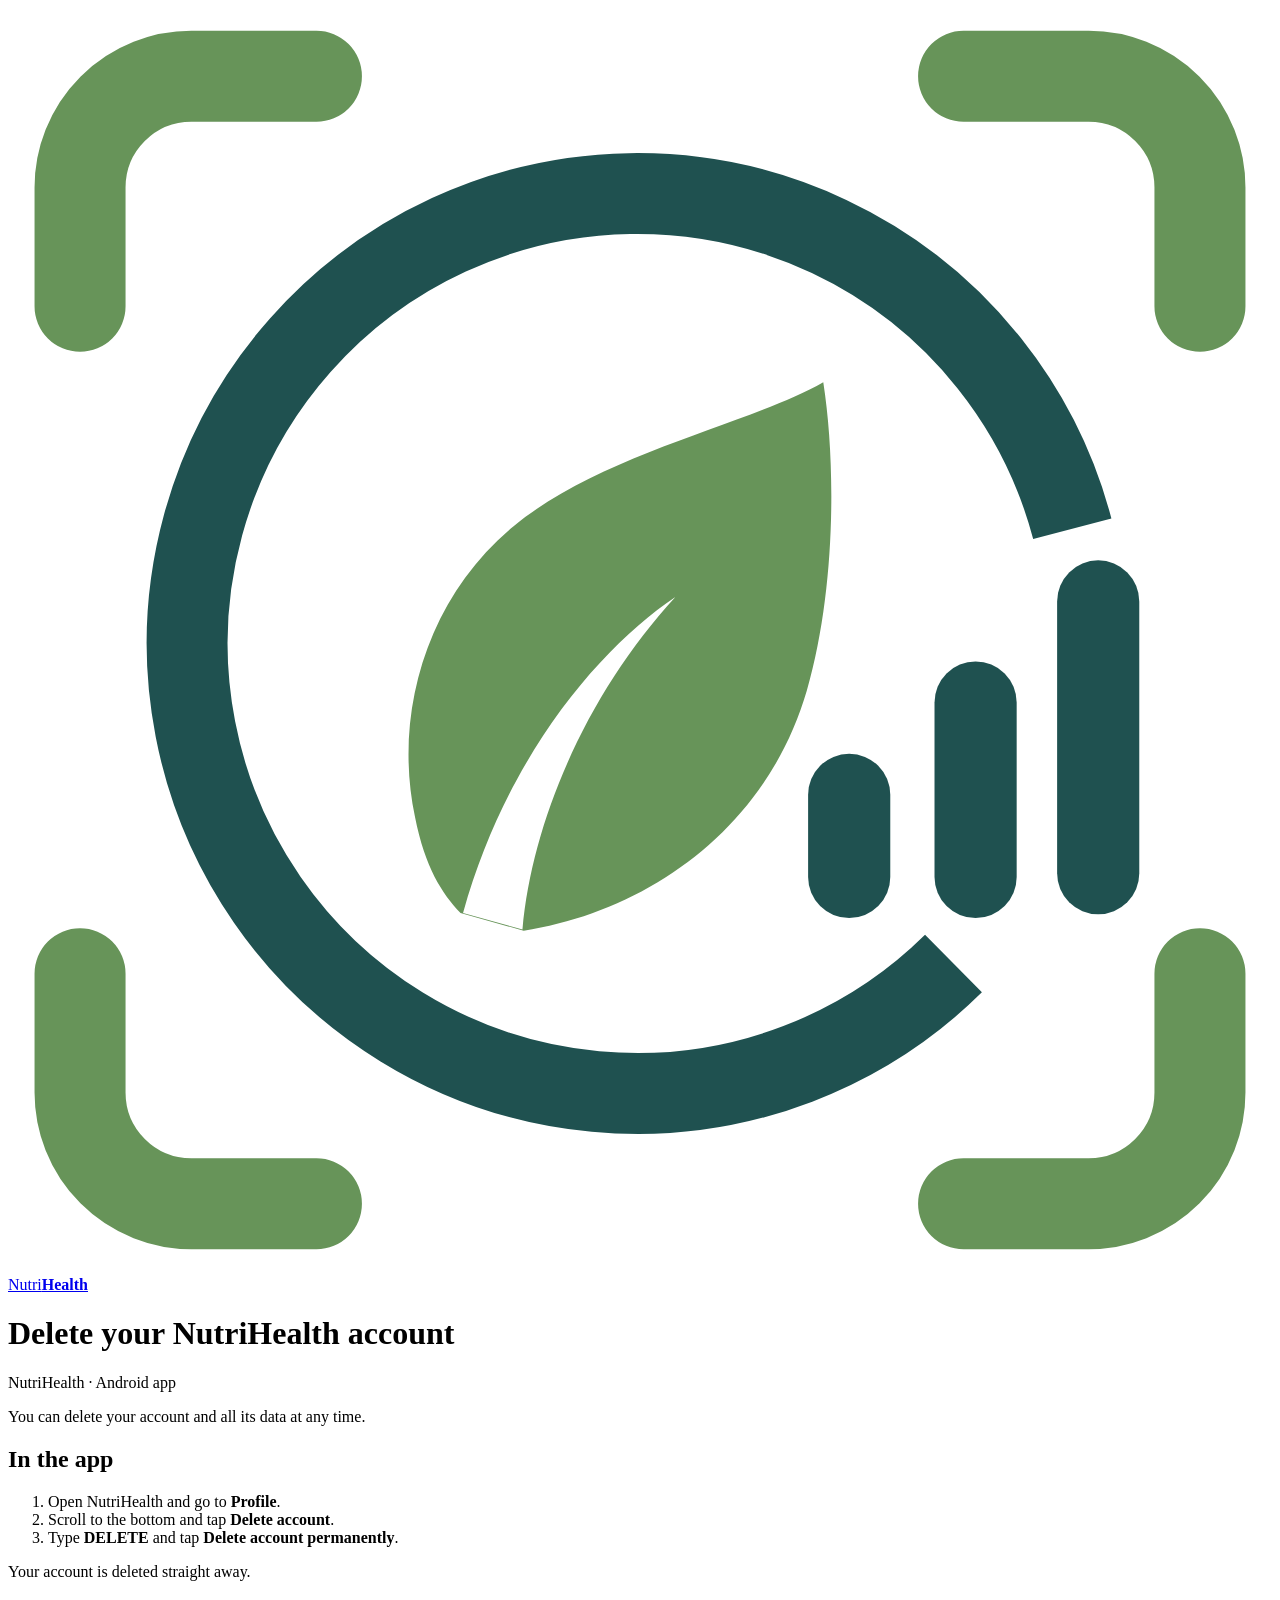
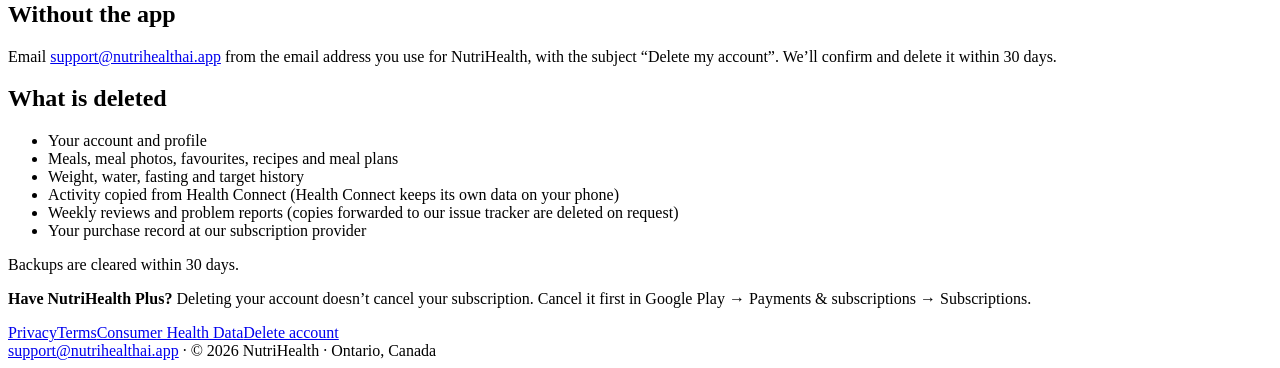
==== public/delete-account/index.html @ 2a3f08cf "feat: NutriHealth website with privacy, terms, health data and account deletion pages Co-Authored-By" ====
<!doctype html>
<html lang="en">
<head>
<meta charset="utf-8">
<meta name="viewport" content="width=device-width, initial-scale=1">
<title>Delete your account · NutriHealth</title>
<meta name="description" content="How to delete your NutriHealth account and data.">
<link rel="icon" href="/favicon.svg" type="image/svg+xml">
<link rel="preconnect" href="https://fonts.googleapis.com">
<link rel="stylesheet" href="https://fonts.googleapis.com/css2?family=Inter:wght@400;600;700;800&display=swap">
<link rel="stylesheet" href="/styles.css">
</head>
<body>
<header class="site"><div class="wrap">
<a class="brand" href="/"><svg viewBox="0 0 1000 1000" aria-hidden="true"><g fill="none" stroke="#679459" stroke-width="72" stroke-linecap="round"><path d="M57,236 V142 A88,88 0 0 1 145,54 H244"/><path d="M943,236 V142 A88,88 0 0 0 855,54 H756"/><path d="M57,764 V858 A88,88 0 0 0 145,946 H244"/><path d="M943,764 V858 A88,88 0 0 1 855,946 H756"/></g><path d="M748,756 A356,356 0 1 1 842,412" fill="none" stroke="#1F5150" stroke-width="64"/><g fill="#1F5150"><rect x="633" y="590" width="65" height="130" rx="32.5"/><rect x="733" y="517" width="65" height="203" rx="32.5"/><rect x="830" y="437" width="65" height="280" rx="32.5"/></g><path fill="#679459" fill-rule="evenodd" d="M645,296 C585,330 470,352 400,410 C330,468 305,560 322,640 C330,680 343,700 358,716 L408,730 C505,715 600,650 632,540 C655,460 655,360 645,296 Z M528,466 C470,505 395,590 360,716 L407,729 C415,640 460,540 528,466 Z"/></svg><span>Nutri<b>Health</b></span></a>
</div></header>
<main><div class="wrap">

<h1>Delete your NutriHealth account</h1>
<p class="meta">NutriHealth &middot; Android app</p>
<p class="lead">You can delete your account and all its data at any time.</p>

<h2>In the app</h2>
<ol class="steps">
<li>Open NutriHealth and go to <b>Profile</b>.</li>
<li>Scroll to the bottom and tap <b>Delete account</b>.</li>
<li>Type <b>DELETE</b> and tap <b>Delete account permanently</b>.</li>
</ol>
<p>Your account is deleted straight away.</p>

<h2>Without the app</h2>
<p>Email <a href="mailto:support@nutrihealthai.app?subject=Delete%20my%20NutriHealth%20account">support@nutrihealthai.app</a> from the email address you use for NutriHealth, with the subject &ldquo;Delete my account&rdquo;. We&rsquo;ll confirm and delete it within 30 days.</p>

<h2>What is deleted</h2>
<ul>
<li>Your account and profile</li>
<li>Meals, meal photos, favourites, recipes and meal plans</li>
<li>Weight, water, fasting and target history</li>
<li>Activity copied from Health Connect (Health Connect keeps its own data on your phone)</li>
<li>Weekly reviews and problem reports (copies forwarded to our issue tracker are deleted on request)</li>
<li>Your purchase record at our subscription provider</li>
</ul>
<p>Backups are cleared within 30 days.</p>

<p class="note"><b>Have NutriHealth Plus?</b> Deleting your account doesn&rsquo;t cancel your subscription. Cancel it first in Google Play &rarr; Payments &amp; subscriptions &rarr; Subscriptions.</p>

</div></main>
<footer class="site"><div class="wrap">
<nav class="legal" aria-label="Legal"><a href="/privacy/">Privacy</a><a href="/terms/">Terms</a><a href="/health-data/">Consumer Health Data</a><a href="/delete-account/" aria-current="page">Delete account</a></nav>
<span><a href="mailto:support@nutrihealthai.app">support@nutrihealthai.app</a> &middot; &copy; 2026 NutriHealth &middot; Ontario, Canada</span>
</div></footer>
</body>
</html>
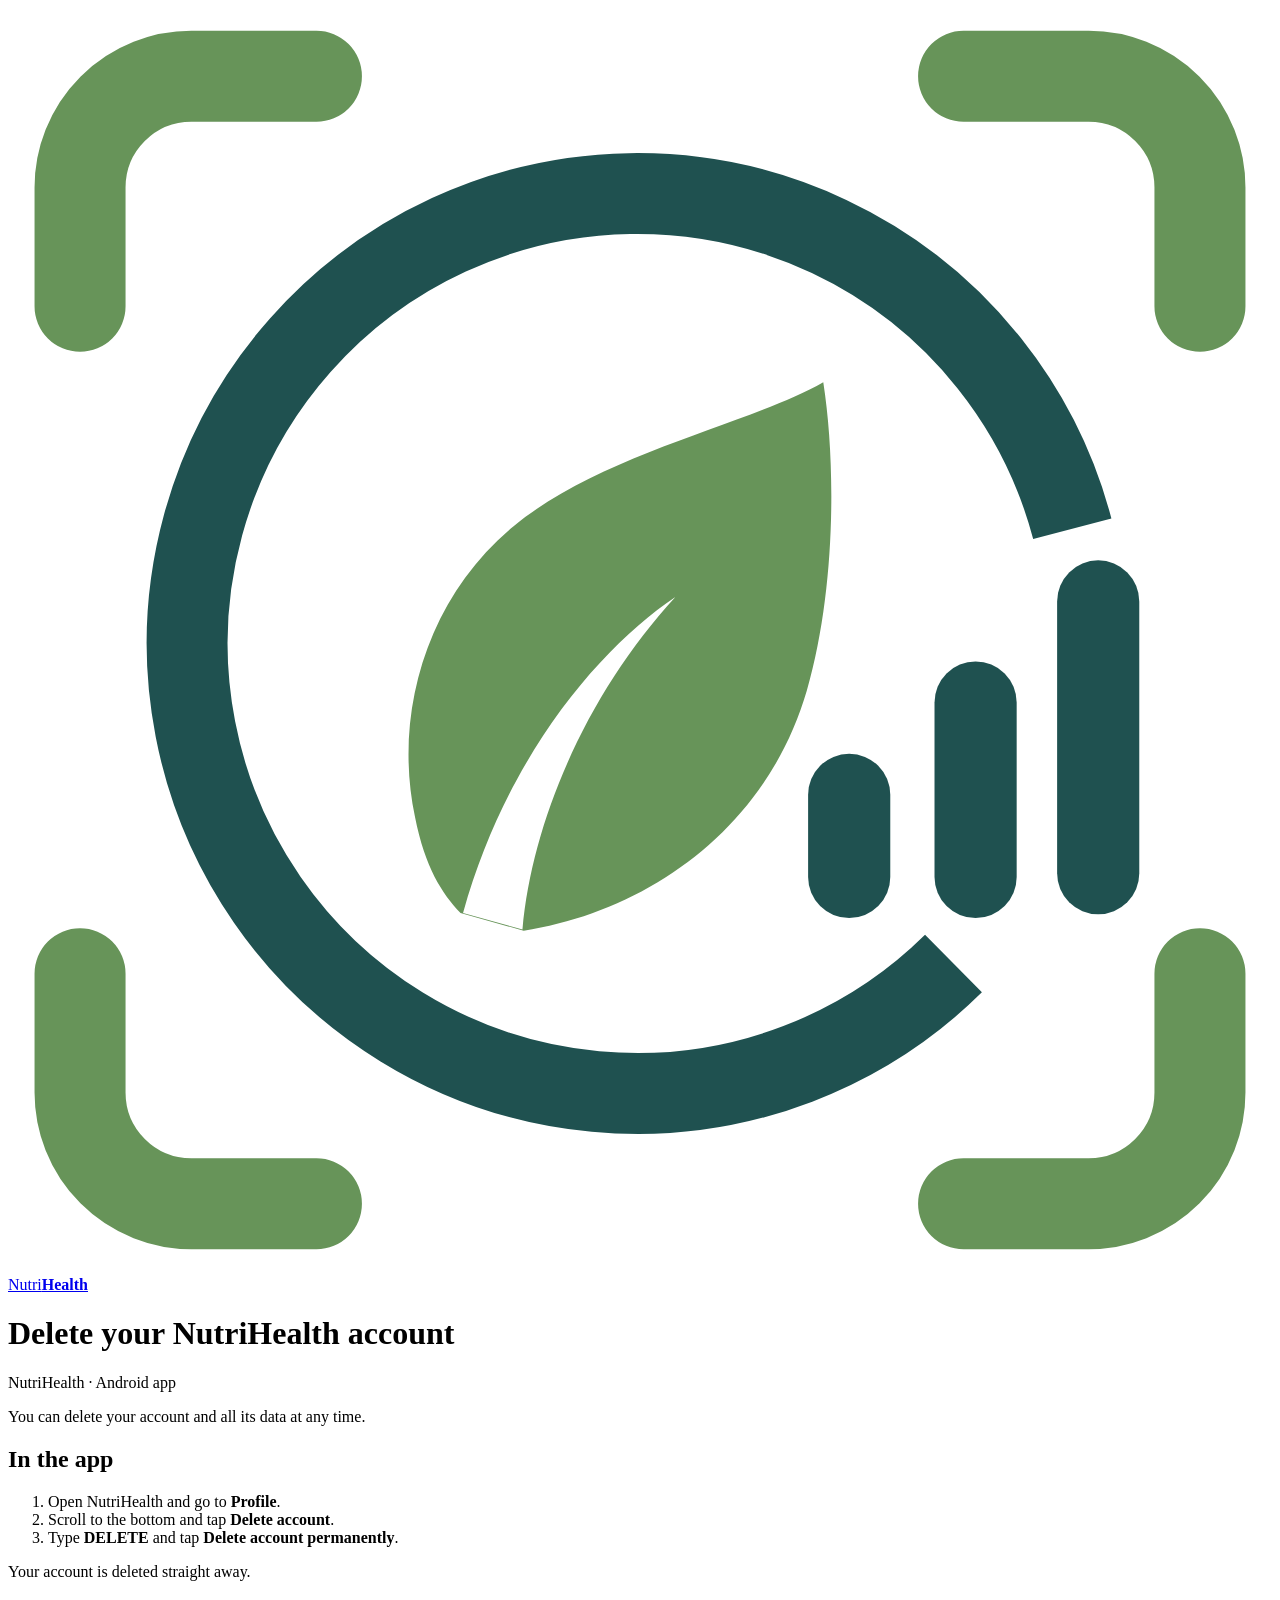
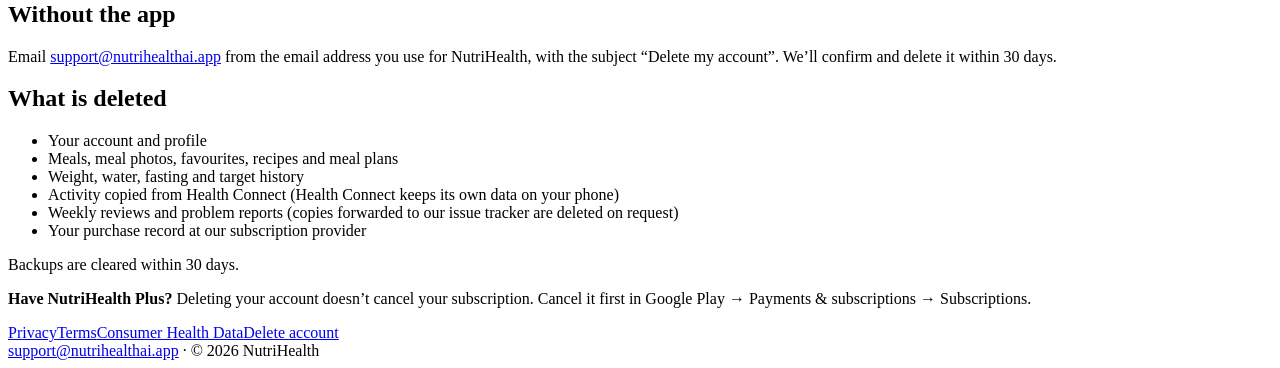
==== commit bc5676a1: "chore: drop the location from the footer Co-Authored-By: Claude Opus 5.5 <noreply@anthropic.com>" ====
--- a/public/delete-account/index.html
+++ b/public/delete-account/index.html
@@ -5,6 +5,7 @@
 <meta name="viewport" content="width=device-width, initial-scale=1">
 <title>Delete your account · NutriHealth</title>
 <meta name="description" content="How to delete your NutriHealth account and data.">
+<meta name="robots" content="noindex">
 <link rel="icon" href="/favicon.svg" type="image/svg+xml">
 <link rel="preconnect" href="https://fonts.googleapis.com">
 <link rel="stylesheet" href="https://fonts.googleapis.com/css2?family=Inter:wght@400;600;700;800&display=swap">
@@ -47,7 +48,7 @@
 </div></main>
 <footer class="site"><div class="wrap">
 <nav class="legal" aria-label="Legal"><a href="/privacy/">Privacy</a><a href="/terms/">Terms</a><a href="/health-data/">Consumer Health Data</a><a href="/delete-account/" aria-current="page">Delete account</a></nav>
-<span><a href="mailto:support@nutrihealthai.app">support@nutrihealthai.app</a> &middot; &copy; 2026 NutriHealth &middot; Ontario, Canada</span>
+<span><a href="mailto:support@nutrihealthai.app">support@nutrihealthai.app</a> &middot; &copy; 2026 NutriHealth</span>
 </div></footer>
 </body>
 </html>
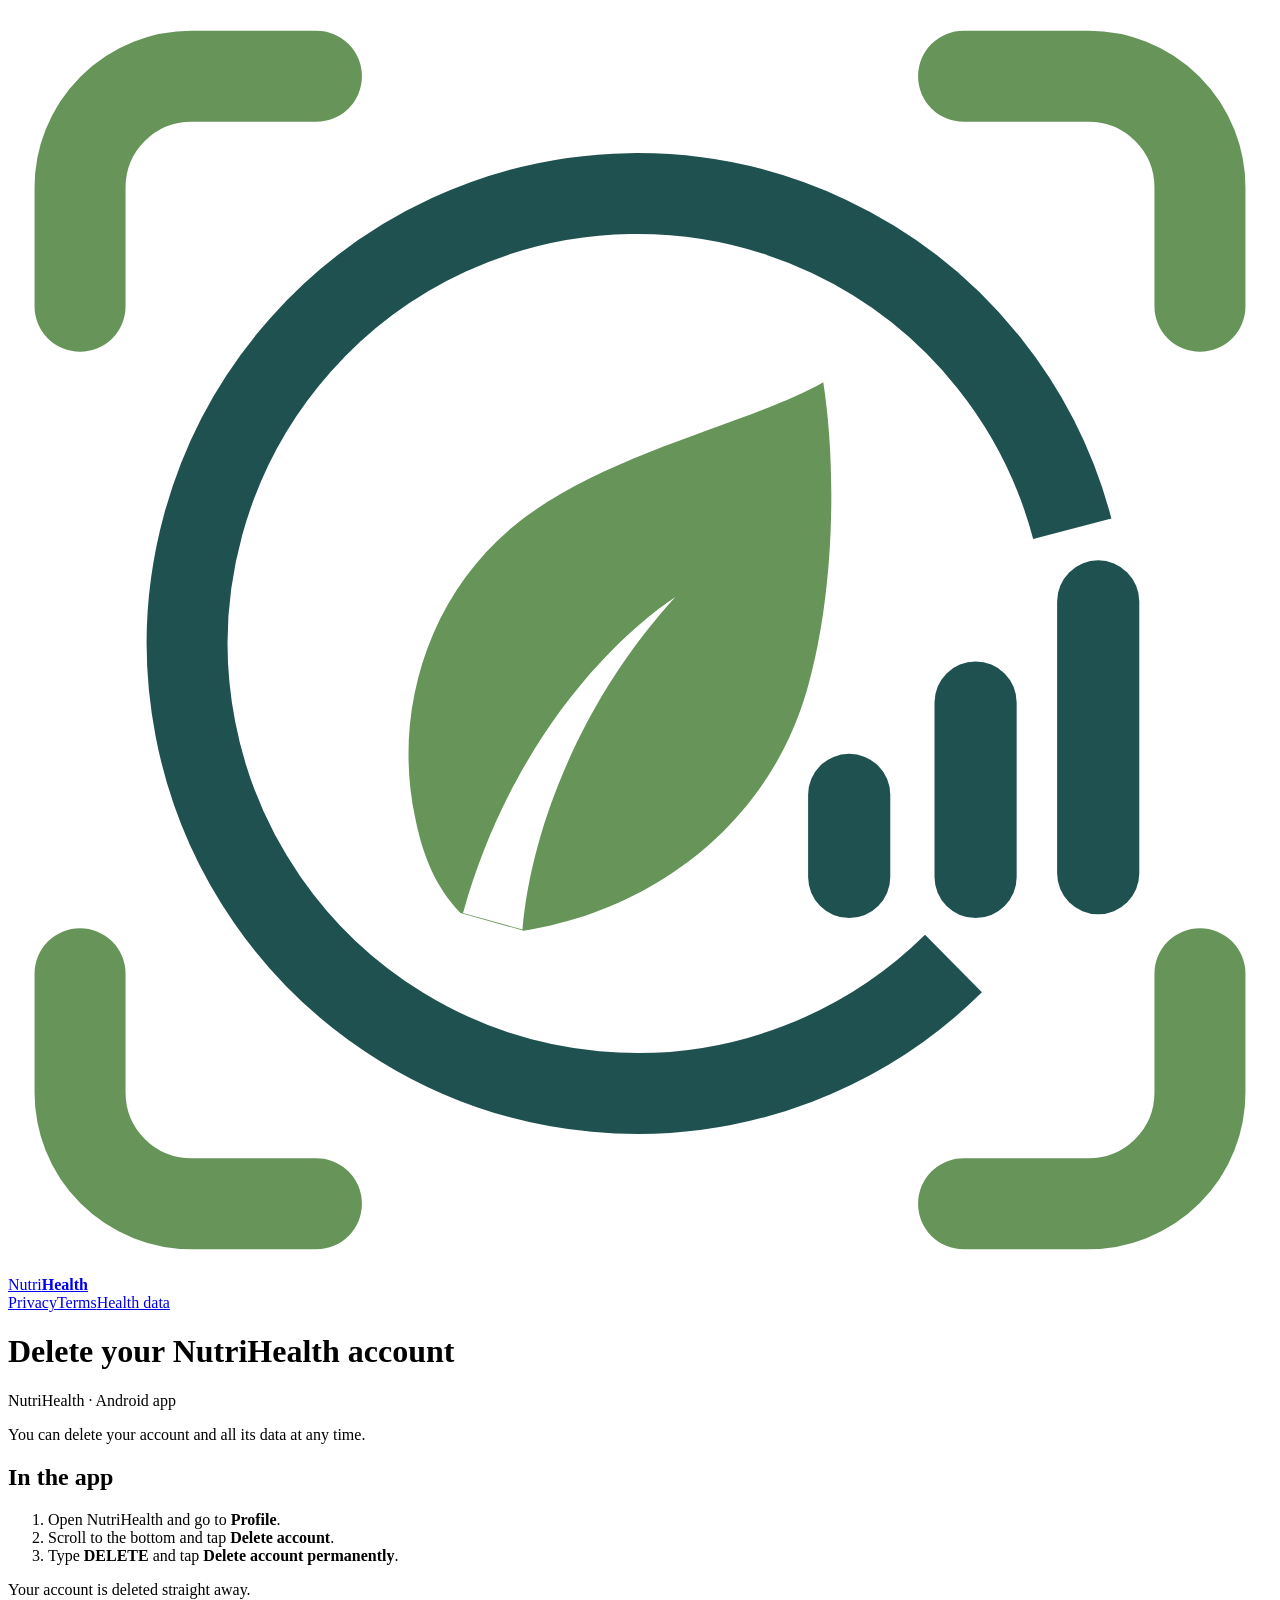
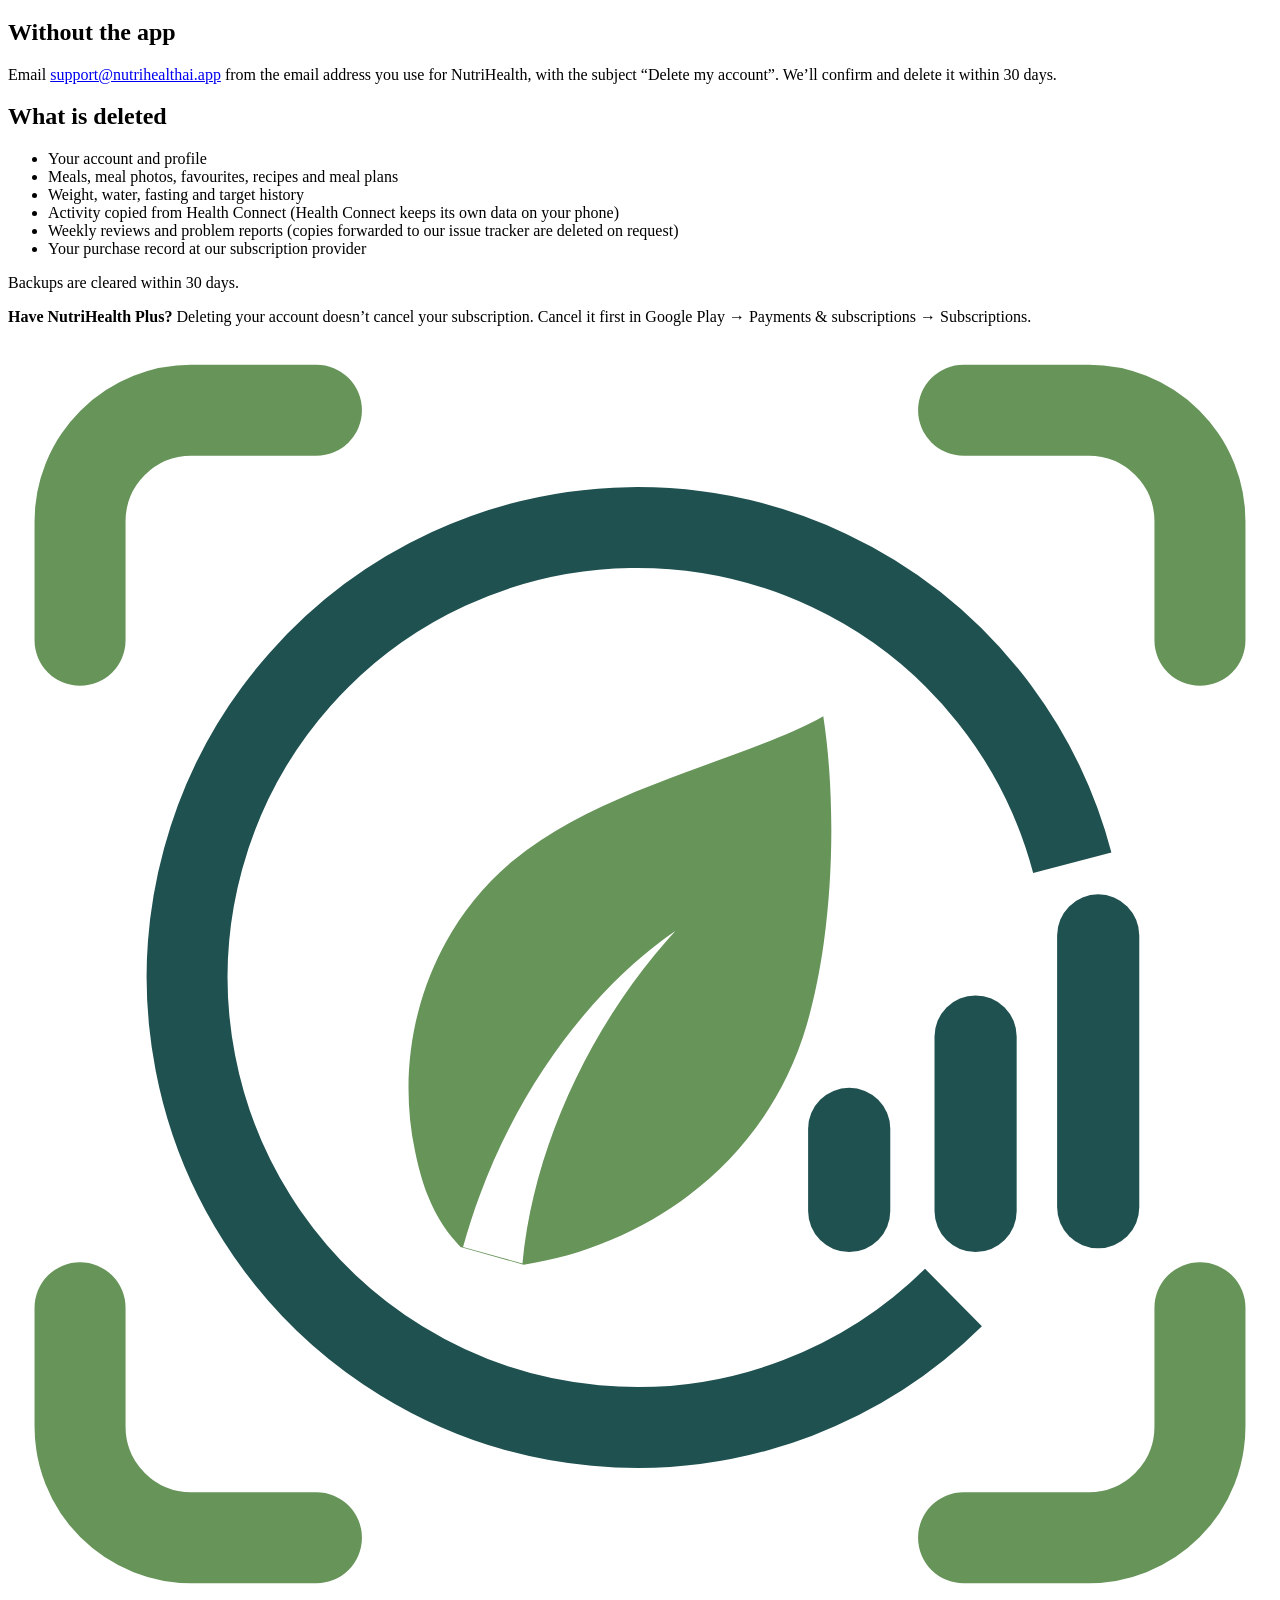
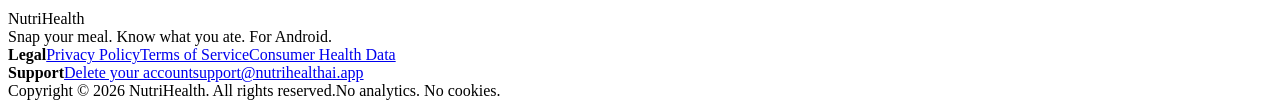
==== commit 4d775843: "feat(home): redesigned home page, header, footer and policy contents list Home page built from the a" ====
--- a/public/delete-account/index.html
+++ b/public/delete-account/index.html
@@ -8,12 +8,14 @@
 <meta name="robots" content="noindex">
 <link rel="icon" href="/favicon.svg" type="image/svg+xml">
 <link rel="preconnect" href="https://fonts.googleapis.com">
-<link rel="stylesheet" href="https://fonts.googleapis.com/css2?family=Inter:wght@400;600;700;800&display=swap">
+<link rel="stylesheet" href="https://fonts.googleapis.com/css2?family=Inter:wght@400;500;600;700;800&display=swap">
 <link rel="stylesheet" href="/styles.css">
+
 </head>
 <body>
-<header class="site"><div class="wrap">
+<header class="site"><div class="bar">
 <a class="brand" href="/"><svg viewBox="0 0 1000 1000" aria-hidden="true"><g fill="none" stroke="#679459" stroke-width="72" stroke-linecap="round"><path d="M57,236 V142 A88,88 0 0 1 145,54 H244"/><path d="M943,236 V142 A88,88 0 0 0 855,54 H756"/><path d="M57,764 V858 A88,88 0 0 0 145,946 H244"/><path d="M943,764 V858 A88,88 0 0 1 855,946 H756"/></g><path d="M748,756 A356,356 0 1 1 842,412" fill="none" stroke="#1F5150" stroke-width="64"/><g fill="#1F5150"><rect x="633" y="590" width="65" height="130" rx="32.5"/><rect x="733" y="517" width="65" height="203" rx="32.5"/><rect x="830" y="437" width="65" height="280" rx="32.5"/></g><path fill="#679459" fill-rule="evenodd" d="M645,296 C585,330 470,352 400,410 C330,468 305,560 322,640 C330,680 343,700 358,716 L408,730 C505,715 600,650 632,540 C655,460 655,360 645,296 Z M528,466 C470,505 395,590 360,716 L407,729 C415,640 460,540 528,466 Z"/></svg><span>Nutri<b>Health</b></span></a>
+<nav class="nav" aria-label="Main"><a href="/privacy/">Privacy</a><a href="/terms/">Terms</a><a href="/health-data/">Health data</a></nav>
 </div></header>
 <main><div class="wrap">
 
@@ -46,9 +48,14 @@
 <p class="note"><b>Have NutriHealth Plus?</b> Deleting your account doesn&rsquo;t cancel your subscription. Cancel it first in Google Play &rarr; Payments &amp; subscriptions &rarr; Subscriptions.</p>
 
 </div></main>
-<footer class="site"><div class="wrap">
-<nav class="legal" aria-label="Legal"><a href="/privacy/">Privacy</a><a href="/terms/">Terms</a><a href="/health-data/">Consumer Health Data</a><a href="/delete-account/" aria-current="page">Delete account</a></nav>
-<span><a href="mailto:support@nutrihealthai.app">support@nutrihealthai.app</a> &middot; &copy; 2026 NutriHealth</span>
+<footer class="site"><div class="fwrap">
+<div class="fgrid">
+<div><div class="fname"><svg viewBox="0 0 1000 1000" aria-hidden="true"><g fill="none" stroke="#679459" stroke-width="72" stroke-linecap="round"><path d="M57,236 V142 A88,88 0 0 1 145,54 H244"/><path d="M943,236 V142 A88,88 0 0 0 855,54 H756"/><path d="M57,764 V858 A88,88 0 0 0 145,946 H244"/><path d="M943,764 V858 A88,88 0 0 1 855,946 H756"/></g><path d="M748,756 A356,356 0 1 1 842,412" fill="none" stroke="#1F5150" stroke-width="64"/><g fill="#1F5150"><rect x="633" y="590" width="65" height="130" rx="32.5"/><rect x="733" y="517" width="65" height="203" rx="32.5"/><rect x="830" y="437" width="65" height="280" rx="32.5"/></g><path fill="#679459" fill-rule="evenodd" d="M645,296 C585,330 470,352 400,410 C330,468 305,560 322,640 C330,680 343,700 358,716 L408,730 C505,715 600,650 632,540 C655,460 655,360 645,296 Z M528,466 C470,505 395,590 360,716 L407,729 C415,640 460,540 528,466 Z"/></svg>NutriHealth</div><div>Snap your meal. Know what you ate. For Android.</div></div>
+<div><b>Legal</b><a href="/privacy/">Privacy Policy</a><a href="/terms/">Terms of Service</a><a href="/health-data/">Consumer Health Data</a></div>
+<div><b>Support</b><a href="/delete-account/" aria-current="page">Delete your account</a><a href="mailto:support@nutrihealthai.app">support@nutrihealthai.app</a></div>
+</div>
+<div class="fbase"><span>Copyright &copy; 2026 NutriHealth. All rights reserved.</span><span>No analytics. No cookies.</span></div>
 </div></footer>
+
 </body>
 </html>
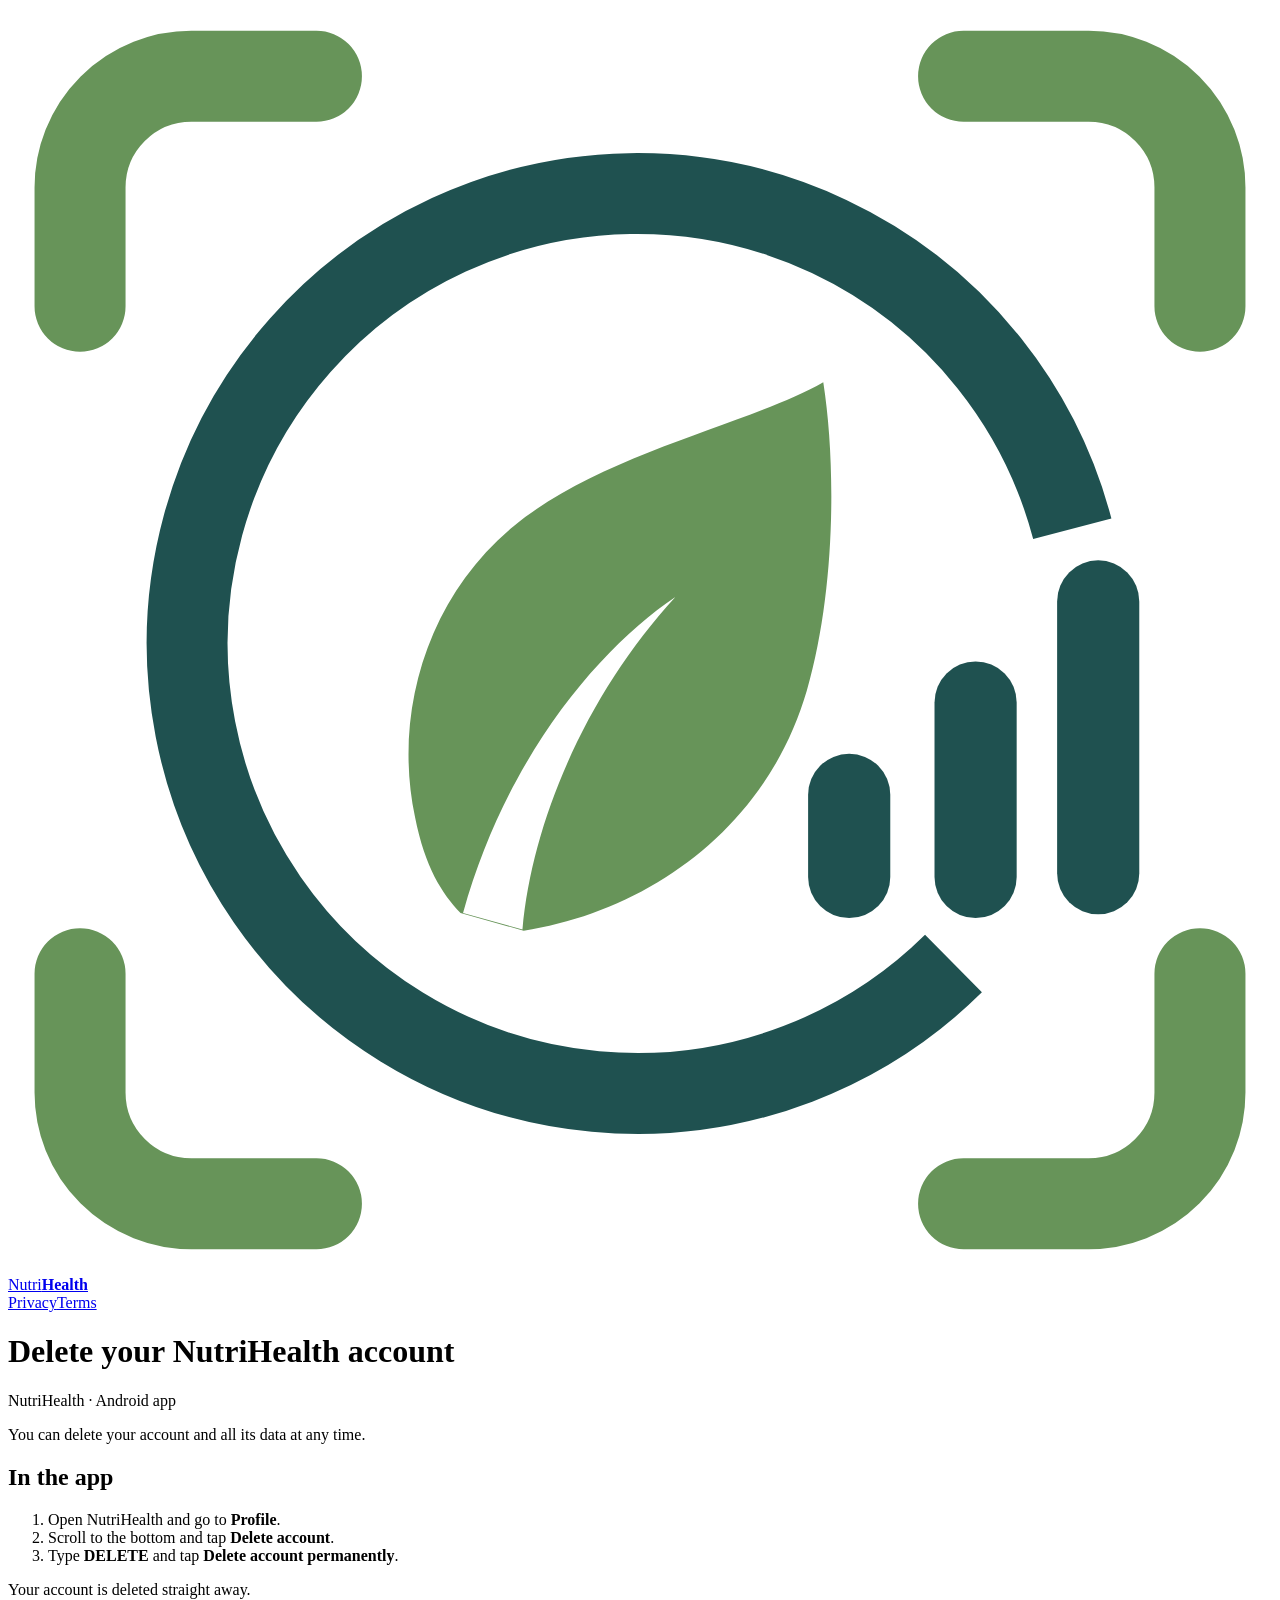
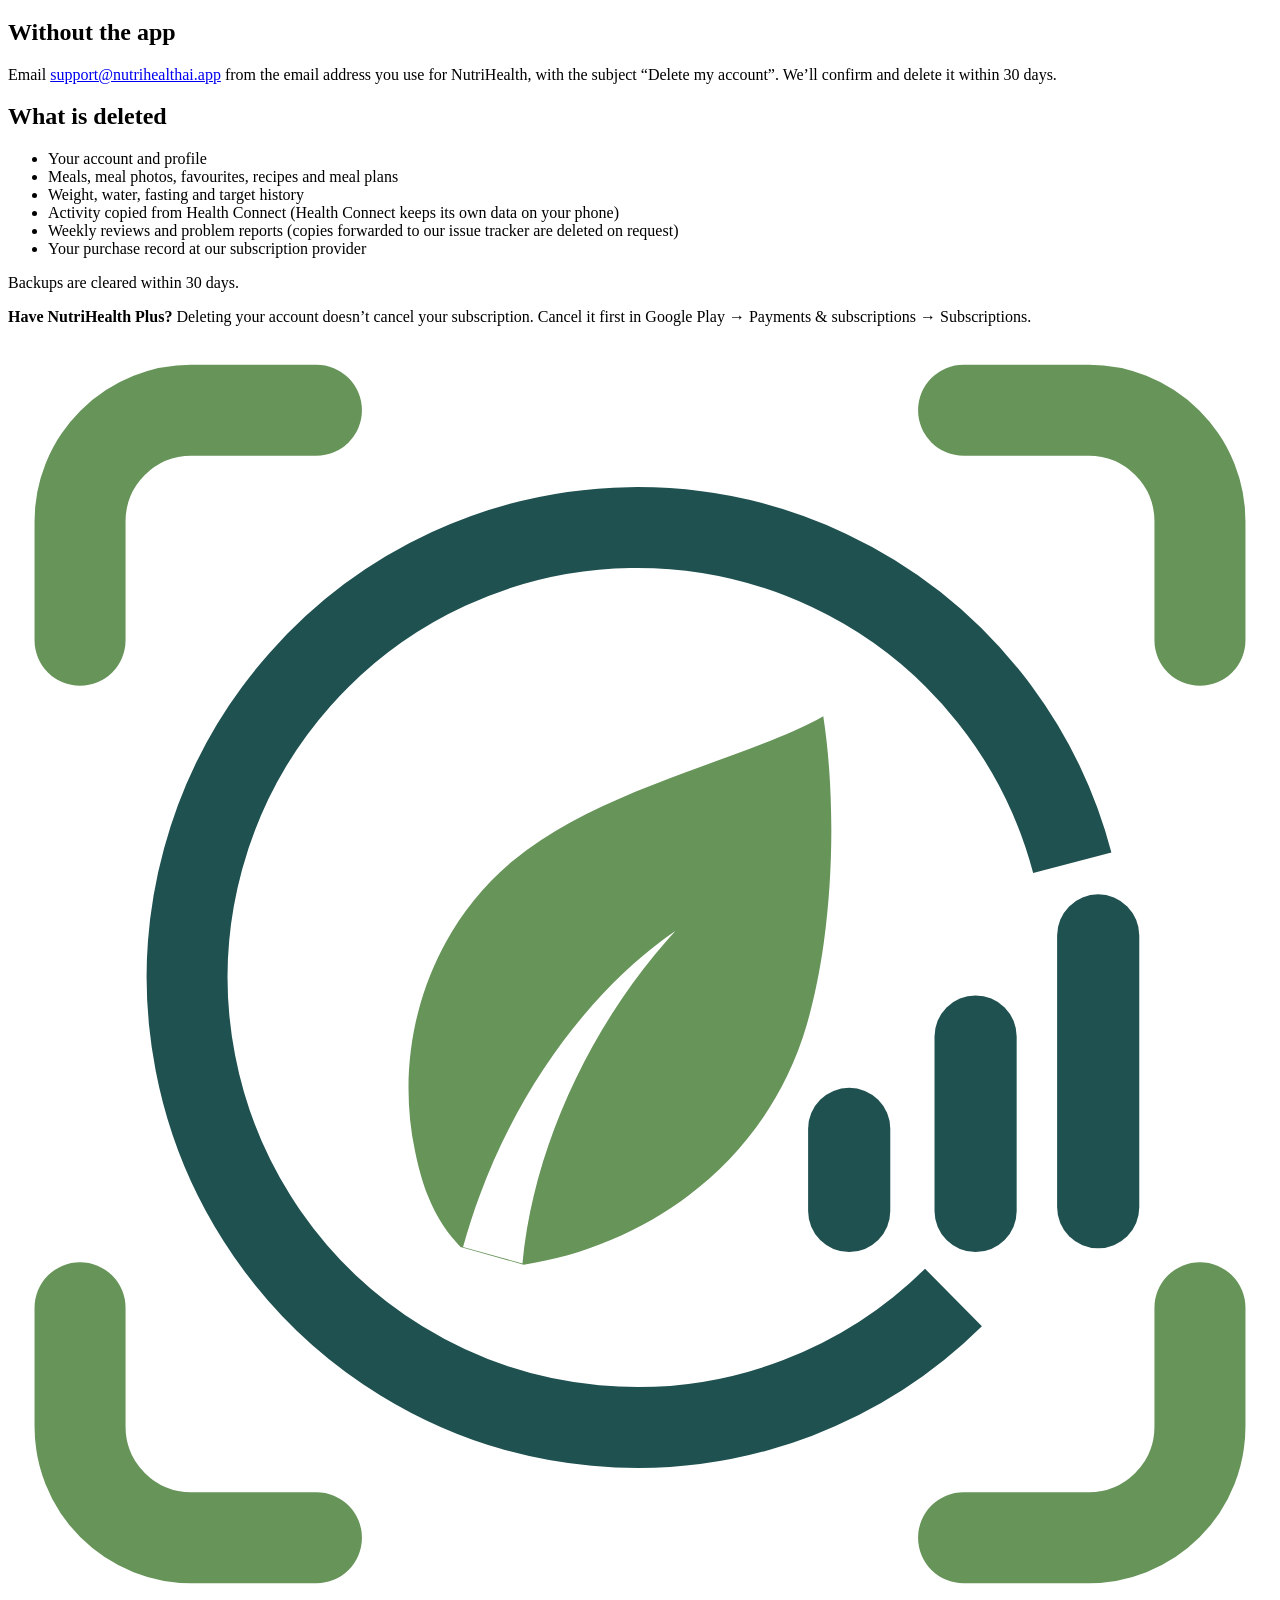
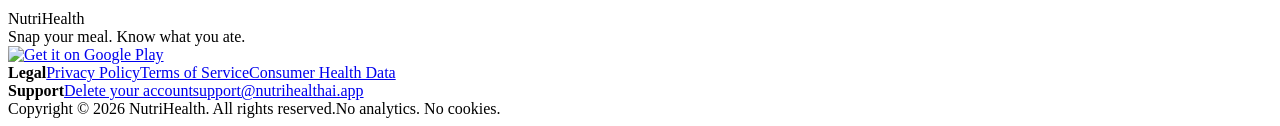
==== commit 15369709: "feat(home): approved round 2 design: smaller type, 1120px width, reordered sections - Content capped" ====
--- a/public/delete-account/index.html
+++ b/public/delete-account/index.html
@@ -15,7 +15,7 @@
 <body>
 <header class="site"><div class="bar">
 <a class="brand" href="/"><svg viewBox="0 0 1000 1000" aria-hidden="true"><g fill="none" stroke="#679459" stroke-width="72" stroke-linecap="round"><path d="M57,236 V142 A88,88 0 0 1 145,54 H244"/><path d="M943,236 V142 A88,88 0 0 0 855,54 H756"/><path d="M57,764 V858 A88,88 0 0 0 145,946 H244"/><path d="M943,764 V858 A88,88 0 0 1 855,946 H756"/></g><path d="M748,756 A356,356 0 1 1 842,412" fill="none" stroke="#1F5150" stroke-width="64"/><g fill="#1F5150"><rect x="633" y="590" width="65" height="130" rx="32.5"/><rect x="733" y="517" width="65" height="203" rx="32.5"/><rect x="830" y="437" width="65" height="280" rx="32.5"/></g><path fill="#679459" fill-rule="evenodd" d="M645,296 C585,330 470,352 400,410 C330,468 305,560 322,640 C330,680 343,700 358,716 L408,730 C505,715 600,650 632,540 C655,460 655,360 645,296 Z M528,466 C470,505 395,590 360,716 L407,729 C415,640 460,540 528,466 Z"/></svg><span>Nutri<b>Health</b></span></a>
-<nav class="nav" aria-label="Main"><a href="/privacy/">Privacy</a><a href="/terms/">Terms</a><a href="/health-data/">Health data</a></nav>
+<nav class="nav" aria-label="Main"><a href="/privacy/">Privacy</a><a href="/terms/">Terms</a></nav>
 </div></header>
 <main><div class="wrap">
 
@@ -50,7 +50,7 @@
 </div></main>
 <footer class="site"><div class="fwrap">
 <div class="fgrid">
-<div><div class="fname"><svg viewBox="0 0 1000 1000" aria-hidden="true"><g fill="none" stroke="#679459" stroke-width="72" stroke-linecap="round"><path d="M57,236 V142 A88,88 0 0 1 145,54 H244"/><path d="M943,236 V142 A88,88 0 0 0 855,54 H756"/><path d="M57,764 V858 A88,88 0 0 0 145,946 H244"/><path d="M943,764 V858 A88,88 0 0 1 855,946 H756"/></g><path d="M748,756 A356,356 0 1 1 842,412" fill="none" stroke="#1F5150" stroke-width="64"/><g fill="#1F5150"><rect x="633" y="590" width="65" height="130" rx="32.5"/><rect x="733" y="517" width="65" height="203" rx="32.5"/><rect x="830" y="437" width="65" height="280" rx="32.5"/></g><path fill="#679459" fill-rule="evenodd" d="M645,296 C585,330 470,352 400,410 C330,468 305,560 322,640 C330,680 343,700 358,716 L408,730 C505,715 600,650 632,540 C655,460 655,360 645,296 Z M528,466 C470,505 395,590 360,716 L407,729 C415,640 460,540 528,466 Z"/></svg>NutriHealth</div><div>Snap your meal. Know what you ate. For Android.</div></div>
+<div><div class="fname"><svg viewBox="0 0 1000 1000" aria-hidden="true"><g fill="none" stroke="#679459" stroke-width="72" stroke-linecap="round"><path d="M57,236 V142 A88,88 0 0 1 145,54 H244"/><path d="M943,236 V142 A88,88 0 0 0 855,54 H756"/><path d="M57,764 V858 A88,88 0 0 0 145,946 H244"/><path d="M943,764 V858 A88,88 0 0 1 855,946 H756"/></g><path d="M748,756 A356,356 0 1 1 842,412" fill="none" stroke="#1F5150" stroke-width="64"/><g fill="#1F5150"><rect x="633" y="590" width="65" height="130" rx="32.5"/><rect x="733" y="517" width="65" height="203" rx="32.5"/><rect x="830" y="437" width="65" height="280" rx="32.5"/></g><path fill="#679459" fill-rule="evenodd" d="M645,296 C585,330 470,352 400,410 C330,468 305,560 322,640 C330,680 343,700 358,716 L408,730 C505,715 600,650 632,540 C655,460 655,360 645,296 Z M528,466 C470,505 395,590 360,716 L407,729 C415,640 460,540 528,466 Z"/></svg>NutriHealth</div><div>Snap your meal. Know what you ate.</div><a class="fbadge" href="https://play.google.com/store/apps/details?id=com.nutrihealth.app"><img src="/img/google-play-badge.png" alt="Get it on Google Play" width="564" height="168"></a></div>
 <div><b>Legal</b><a href="/privacy/">Privacy Policy</a><a href="/terms/">Terms of Service</a><a href="/health-data/">Consumer Health Data</a></div>
 <div><b>Support</b><a href="/delete-account/" aria-current="page">Delete your account</a><a href="mailto:support@nutrihealthai.app">support@nutrihealthai.app</a></div>
 </div>
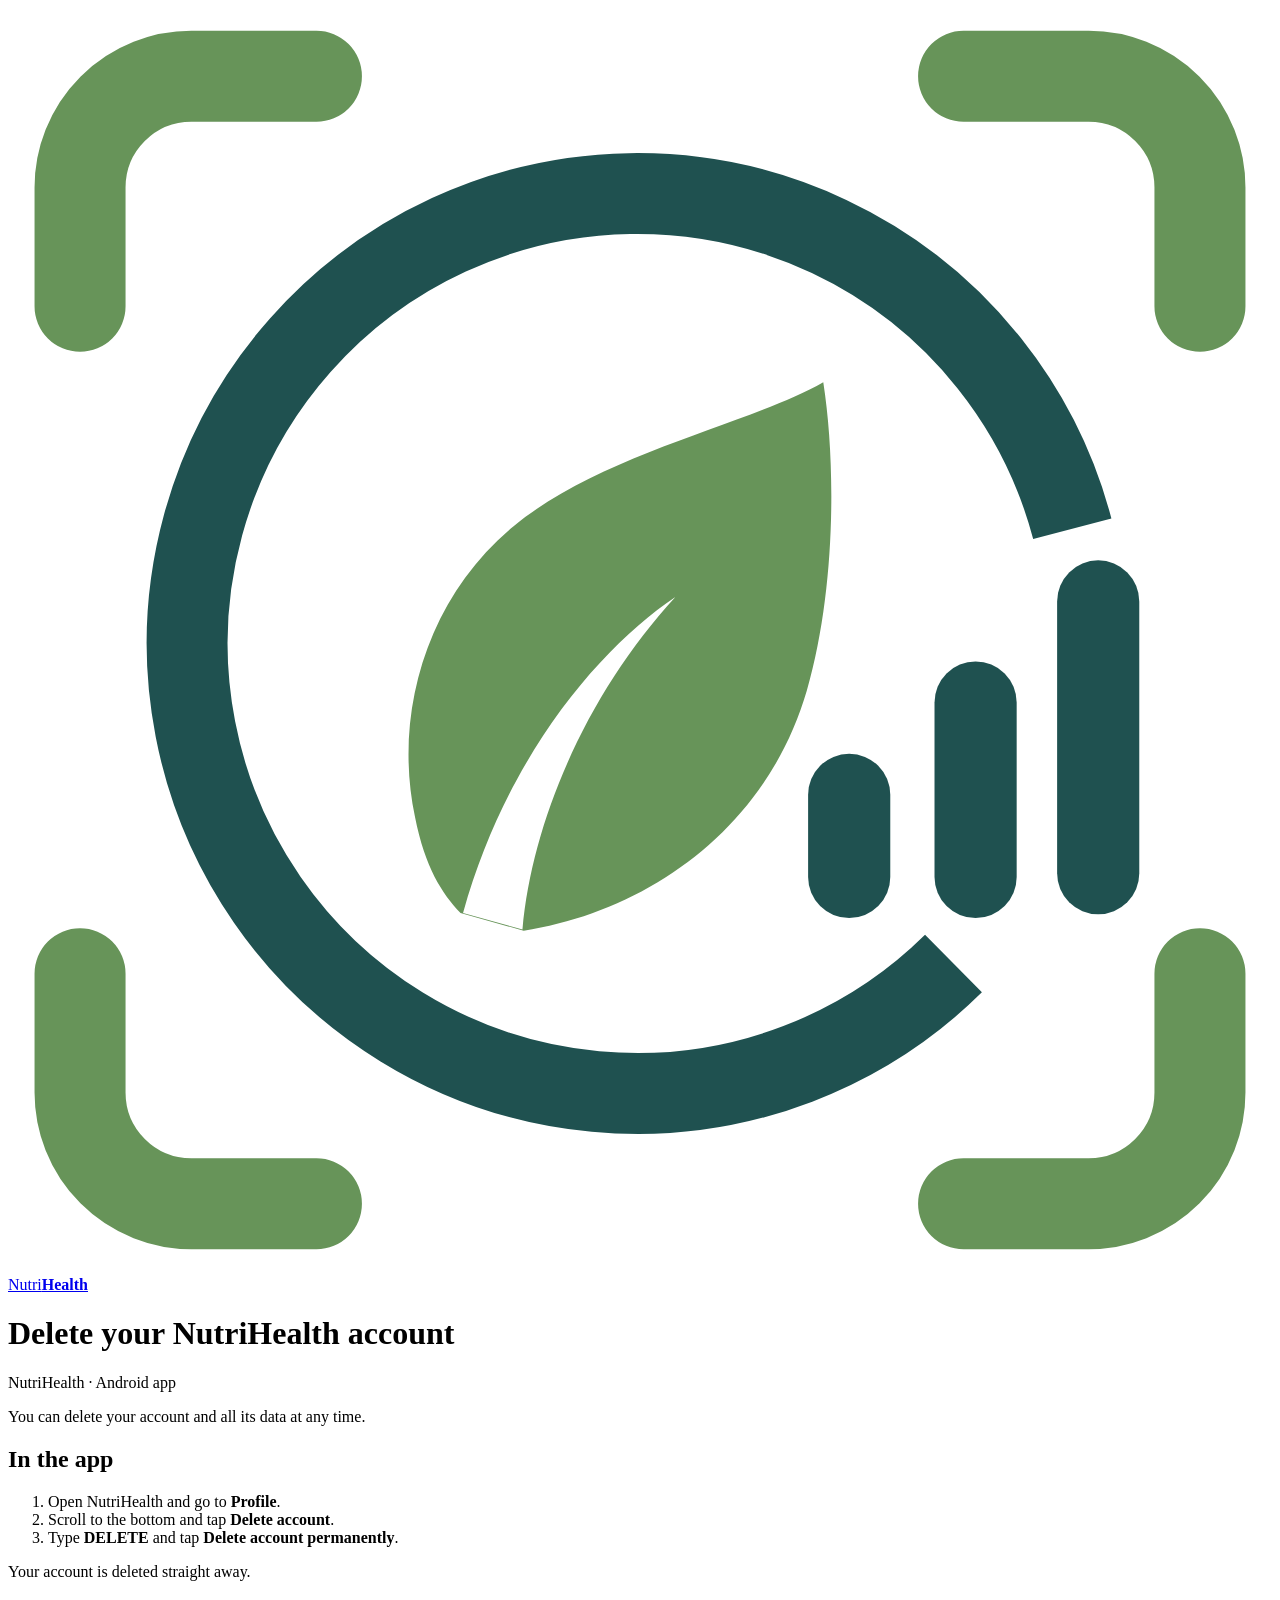
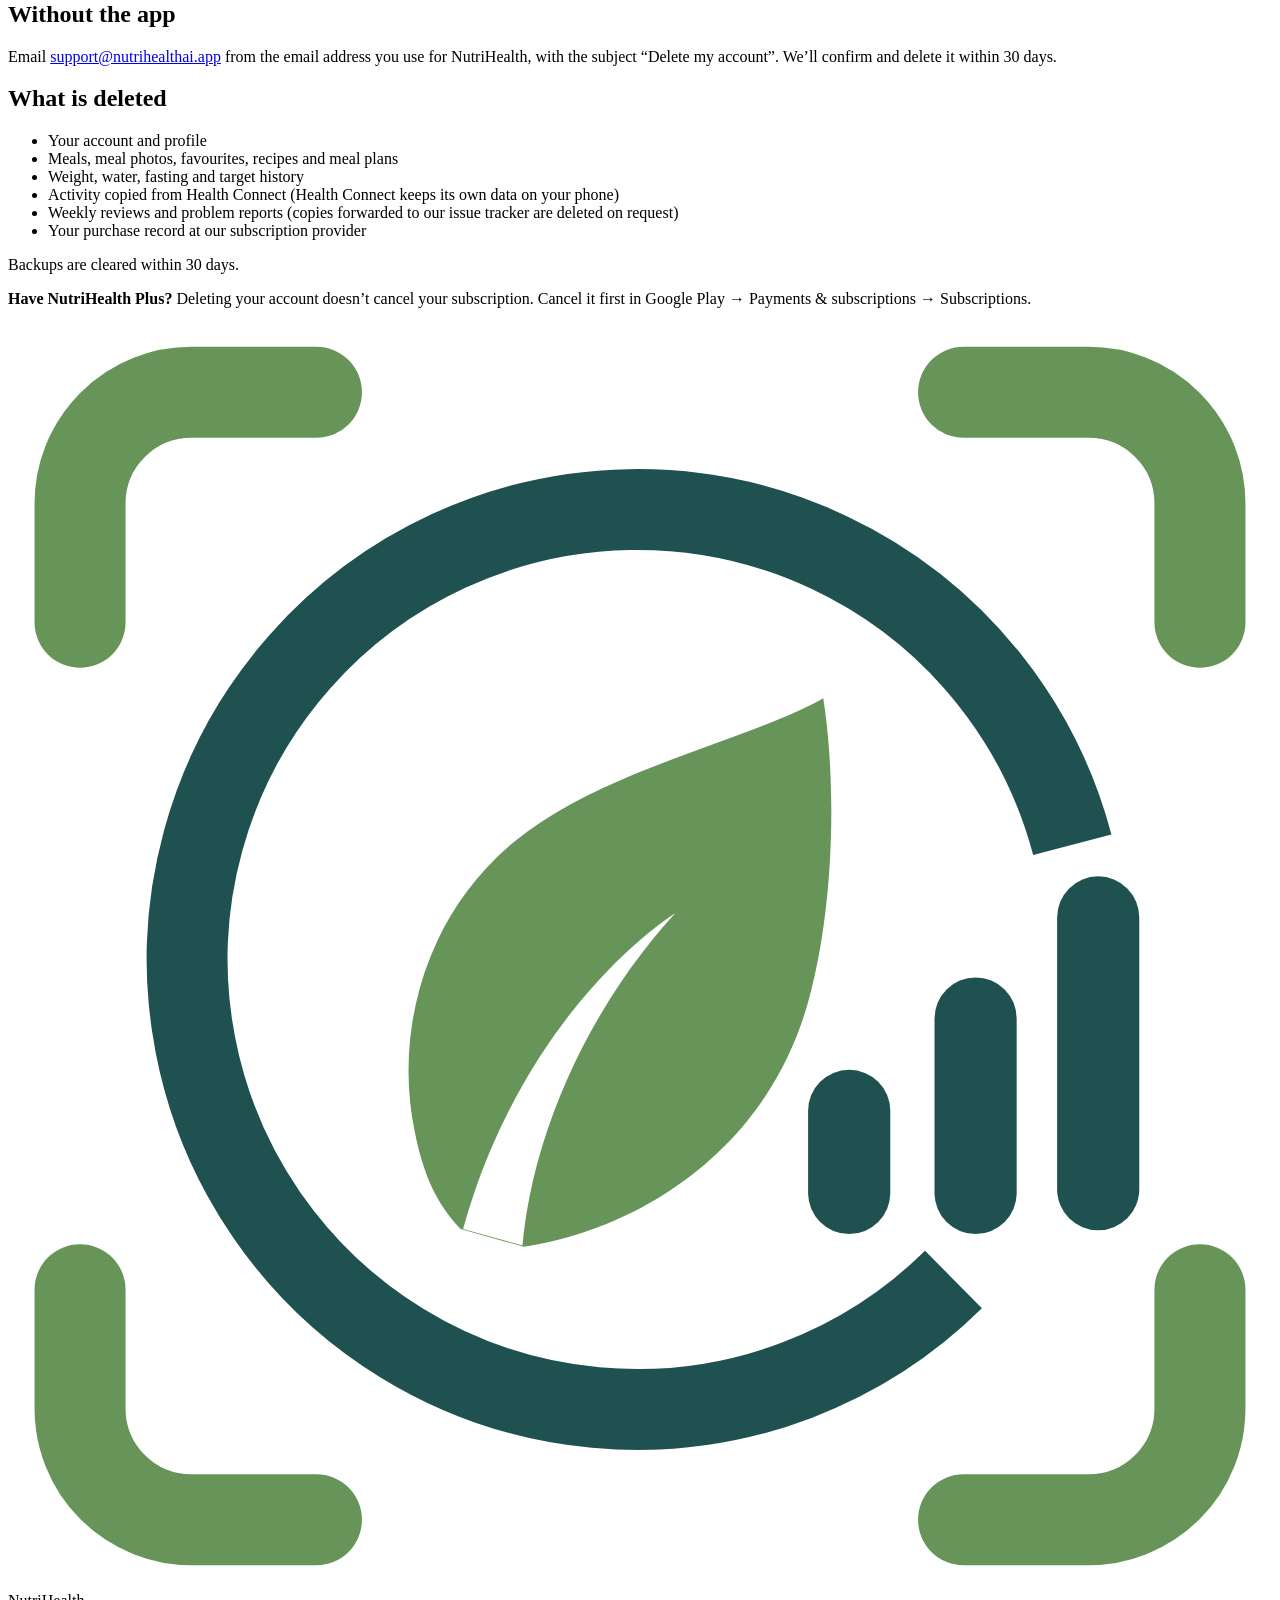
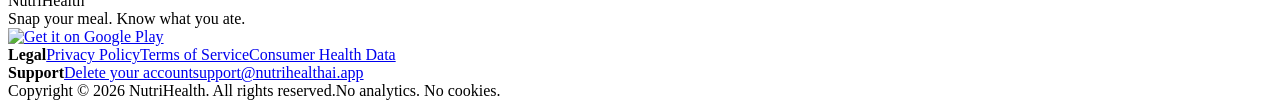
==== commit 9d96211c: "feat(header): top bar is the logo only (Get the app on Home), page-coloured Privacy and Terms leave " ====
--- a/public/delete-account/index.html
+++ b/public/delete-account/index.html
@@ -13,9 +13,9 @@
 
 </head>
 <body>
-<header class="site"><div class="bar">
+<header class="site"><div class="hbar">
 <a class="brand" href="/"><svg viewBox="0 0 1000 1000" aria-hidden="true"><g fill="none" stroke="#679459" stroke-width="72" stroke-linecap="round"><path d="M57,236 V142 A88,88 0 0 1 145,54 H244"/><path d="M943,236 V142 A88,88 0 0 0 855,54 H756"/><path d="M57,764 V858 A88,88 0 0 0 145,946 H244"/><path d="M943,764 V858 A88,88 0 0 1 855,946 H756"/></g><path d="M748,756 A356,356 0 1 1 842,412" fill="none" stroke="#1F5150" stroke-width="64"/><g fill="#1F5150"><rect x="633" y="590" width="65" height="130" rx="32.5"/><rect x="733" y="517" width="65" height="203" rx="32.5"/><rect x="830" y="437" width="65" height="280" rx="32.5"/></g><path fill="#679459" fill-rule="evenodd" d="M645,296 C585,330 470,352 400,410 C330,468 305,560 322,640 C330,680 343,700 358,716 L408,730 C505,715 600,650 632,540 C655,460 655,360 645,296 Z M528,466 C470,505 395,590 360,716 L407,729 C415,640 460,540 528,466 Z"/></svg><span>Nutri<b>Health</b></span></a>
-<nav class="nav" aria-label="Main"><a href="/privacy/">Privacy</a><a href="/terms/">Terms</a></nav>
+
 </div></header>
 <main><div class="wrap">
 
